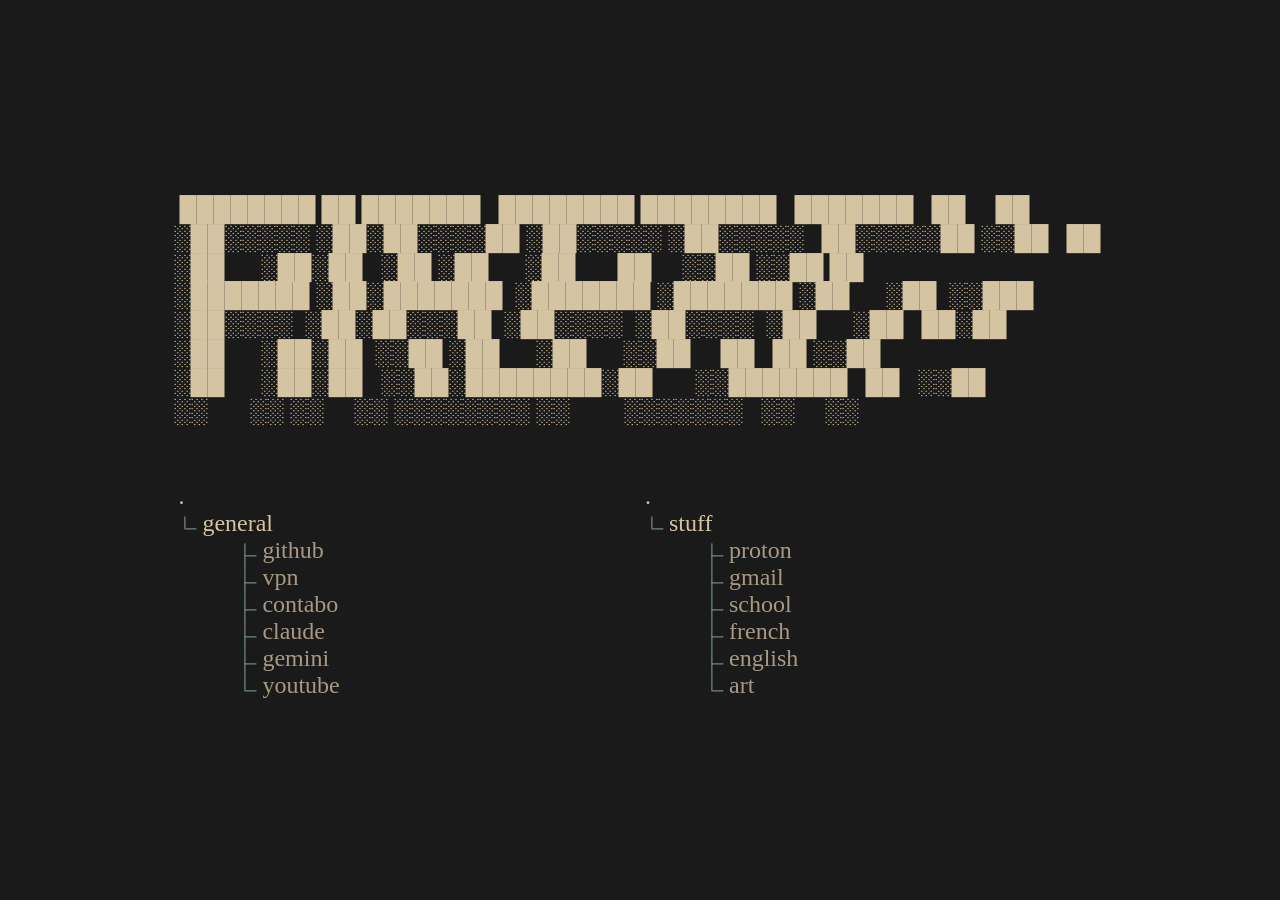
==== .config/StartTree/index.html @ e1ca3011 "remove autogenerated tray.target" ====
<!DOCTYPE html>
<html>
 <head>
  <meta charset="utf-8"/>
  <link href="./styles/style.css" rel="stylesheet" type="text/css"/>
  <title>
   Home
  </title>
 </head>
 <body>
  <div class="container">
   <pre>
 ████████ ██ ███████   ████████ ████████   ███████   ██     ██
░██░░░░░ ░██░██░░░░██ ░██░░░░░ ░██░░░░░   ██░░░░░██ ░░██   ██ 
░██      ░██░██   ░██ ░██      ░██       ██     ░░██ ░░██ ██  
░███████ ░██░███████  ░███████ ░███████ ░██      ░██  ░░███   
░██░░░░  ░██░██░░░██  ░██░░░░  ░██░░░░  ░██      ░██   ██░██  
░██      ░██░██  ░░██ ░██      ░██      ░░██     ██   ██ ░░██ 
░██      ░██░██   ░░██░████████░██       ░░███████   ██   ░░██
░░       ░░ ░░     ░░ ░░░░░░░░ ░░         ░░░░░░░   ░░     ░░
      </pre>
   <div class="row">
    <div class="column">
     <div class="tree">
      <h1>
       .
      </h1>
      <ul>
       <li>
        <h1>
         general
        </h1>
        <ul>
         <li>
          <a href="https://www.github.com/">
           github
          </a>
         </li>
         <li>
          <a href="https://timeweb.cloud/my/projects/848015">
           vpn
          </a>
         </li>
         <li>
          <a href="https://new.contabo.com/servers/vps">
           contabo
          </a>
         </li>
         <li>
          <a href="https://claude.ai/new">
           claude
          </a>
         </li>
         <li>
          <a href="https://gemini.google.com/app">
           gemini
          </a>
         </li>
         <li>
          <a href="https://www.youtube.com/">
           youtube
          </a>
         </li>
        </ul>
       </li>
      </ul>
     </div>
    </div>
    <div class="column">
     <div class="tree">
      <h1>
       .
      </h1>
      <ul>
       <li>
        <h1>
         stuff
        </h1>
        <ul>
         <li>
          <a href="https://mail.proton.me/u/1/inbox">
           proton
          </a>
         </li>
         <li>
          <a href="https://mail.google.com/">
           gmail
          </a>
         </li>
         <li>
          <a href="https://onlineschool-1.ru/study/dashboard">
           school
          </a>
         </li>
         <li>
          <a href="https://edu.anecole.com/cabinet/student/lessons">
           french
          </a>
         </li>
         <li>
          <a href="https://edvibe.com/cabinet/student/lessons">
           english
          </a>
         </li>
         <li>
          <a href="https://my.hudozhnik.online/teach/control/stream/index">
           art
          </a>
         </li>
        </ul>
       </li>
      </ul>
     </div>
    </div>
   </div>
  </div>
 </body>
</html>
---- .config/StartTree/styles/style.css ----
@import url('./colors.css');
:root {
    --font: "JetBrainsMono Nerd Font";
    /* --background: var(--background) !important; */
    /* --foreground: #fffffe; */
    /* --pink: #e53170; */
    /* --red: #f25f4c; */
    /* --orange: #ff8906; */
    /* --branch: 1px solid #a7a9be; */
    --branch: 1px solid var(--color12);
}

html {
font-size: 24px;
}

body {
    background: var(--background);
}

pre {
    font-family: var(--font);
    color: var(--color9);
    line-height: 1.2;
    margin: 0 0 1rem 0;
}

.container {
    position: absolute;
    top: 50%;
    left: 50%;
    transform: translate(-50%, -50%);
}

.prompt {
    font-family: var(--font);
    color: var(--color5);
}

.prompt~.prompt {
    padding: 1.5rem 0 0.3125rem;
}

span {
    color: var(--color10);
}

h1 {
    display: inline;
    font-family: var(--font);
    font-size: 1rem;
    font-weight: normal;
    color: var(--color9);
}

.tree > ul {
    margin: 0;
    padding-left: 1rem;
    padding-right: 1rem;
}

ul {
    list-style: none;
    padding-left: 2.5rem;
    white-space:nowrap;
}

li {
    position: relative;
}

li::before, li::after {
    content: "";
    position: absolute;
    left: -0.75rem;
}

li::before {
    border-top: var(--branch);
    top: 0.75rem;
    width: 0.5rem;
}

li::after {
    border-left: var(--branch);
    height: 100%;
    top: 0.25rem;
}

li:last-child::after {
    height: 0.5rem;
}

a {
    font-family: var(--font);
    font-size: 1rem;
    color: var(--color6);
    text-decoration: none;
    outline: none;
}

a:hover {
    color: var(--color12);
    background: var(--background);
}

form h1 {
    padding-left: 0.125rem;
}

input {
    font-family: var(--font);
    font-size: 1rem;
    color: var(--color6);
    background-color: var(--background);
    border-width: 1px;
    border-color: var(--color12);
    border-style: solid;
    padding-top: 4px;
    padding-bottom: 4px;
}

.column {
  flex: 50%;
  padding: 5px;
}

.row {
  display: flex;
}

.row:after {
  content: "";
  display: table;
  clear: both;
}
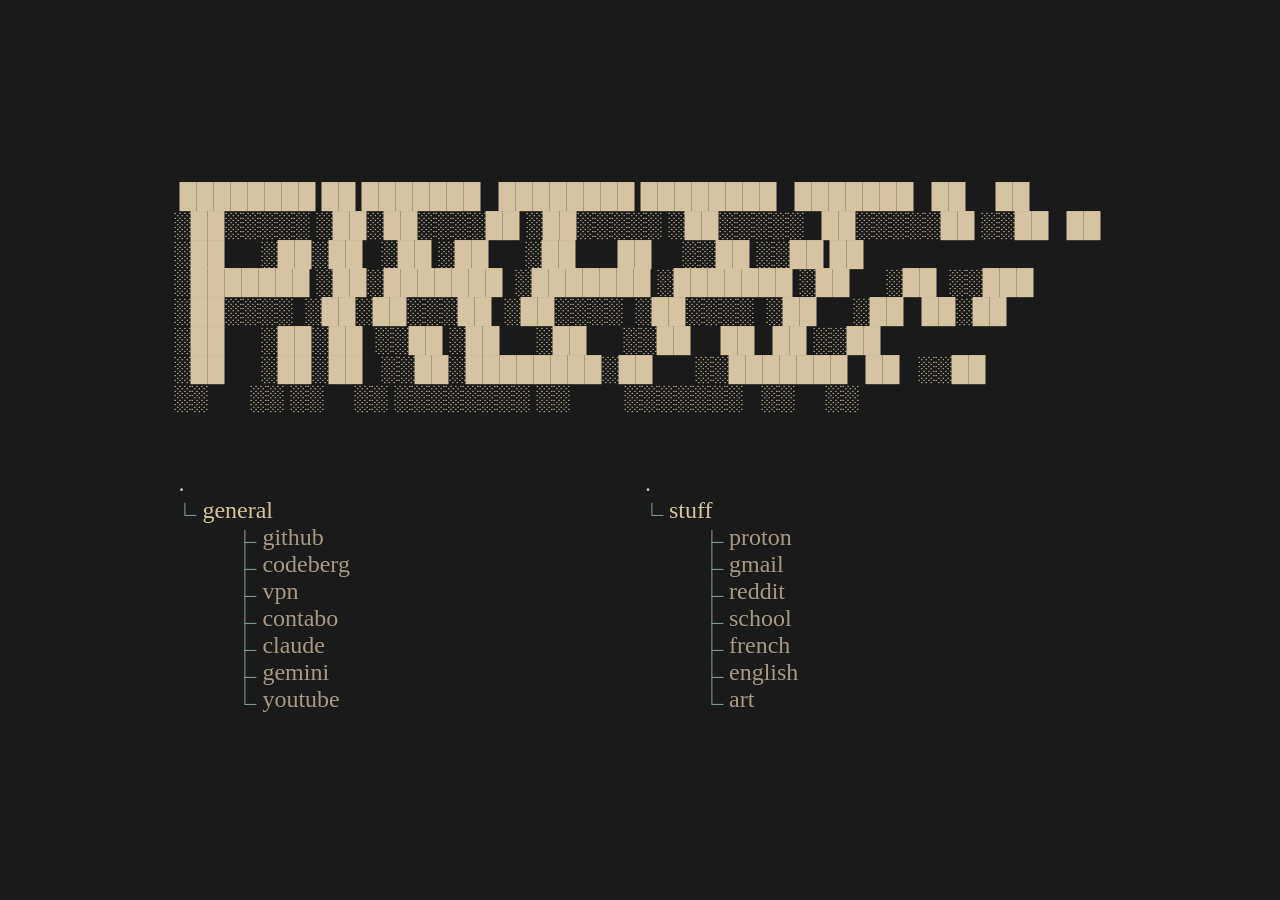
==== commit 10b7ff9f: "emacs terminal config + starttree" ====
--- a/.config/StartTree/index.html
+++ b/.config/StartTree/index.html
@@ -34,6 +34,11 @@
          <li>
           <a href="https://www.github.com/">
            github
+          </a>
+         </li>
+         <li>
+          <a href="https://codeberg.org/">
+           codeberg
           </a>
          </li>
          <li>
@@ -88,6 +93,11 @@
           </a>
          </li>
          <li>
+          <a href="https://reddit.com">
+           reddit
+          </a>
+         </li>
+         <li>
           <a href="https://onlineschool-1.ru/study/dashboard">
            school
           </a>
